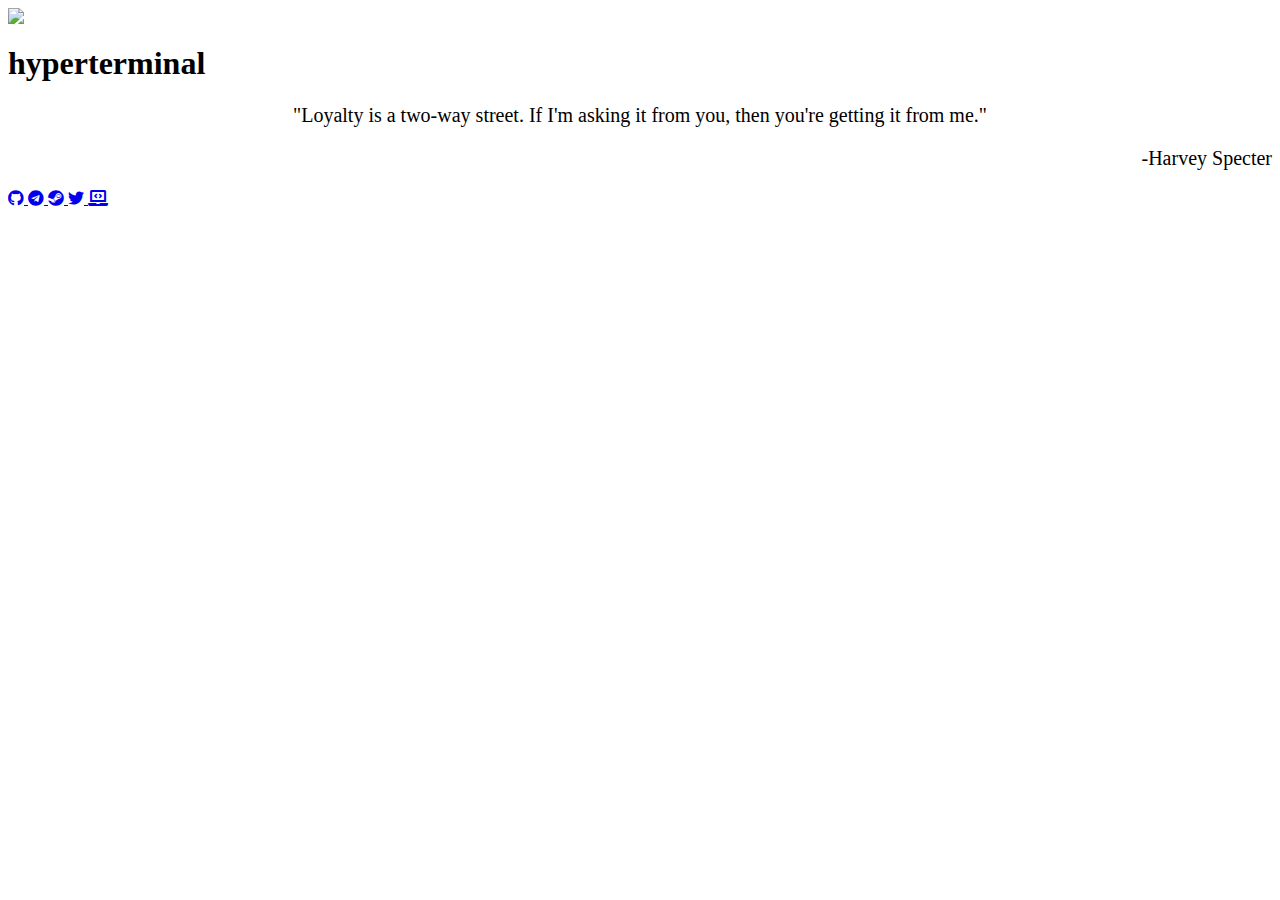
==== index.html @ 8bcb23f5 "Merge branch 'master' into patch" ====
<html>
    <head>
        <title>hyperterminal | Homepage</title>
        <meta name="viewport" content="width=device-width, initial-scale=1" />
        <meta charset="UTF-8" />
        <link rel="icon" type="image/png" href="hyperterminal_files/logo.jpg" sizes="16x16" />
        <link rel="stylesheet" href="hyperterminal_files/main.css" />
        <link rel="stylesheet" href="https://use.fontawesome.com/releases/v5.15.1/css/all.css" />
    </head>
    <body>
        <section>
            <div class="hero-body">
                <p id="b">
                <img class="logo" src="hyperterminal_files/logo.jpg" /> <font size="+3"><h1>hyperterminal</h1></font>
                </p>
                <div class="row">
                    <div class="col-sm-8 offset-sm-2">
                        <p style="text-align: center;color: var(--subtitle);font-size:1.25rem;font-weight:300;">"Loyalty is a two-way street. If I'm asking it from you, then you're getting it from me."</p>
                        <p style="text-align: right;color: var(--subtitle);font-size:1.25rem;font-weight:300;">-Harvey Specter</p>
                    </div>
                </div>
                
                <a class="btn" href="https://github.com/hyperterminal-byte" target="_blank"> <i class="fab fa-github"></i> </a>
                <a class="btn" href="https://t.me/hyperterminal" target="_blank"> <i class="fab fa-telegram"></i> </a>
                <a class="btn" href="https://steamcommunity.com/id/hyperterminal_reborn/" target="_blank"> <i class="fab fa-steam"></i> </a>
                <a class="btn" href="https://twitter.com/hyper_reborn" target="_blank"> <i class="fab fa-twitter"></i> </a>
                <a class="btn" href="https://forum.xda-developers.com/m/hyperterminal.7496856/" target="_blank"> <i class="fas fa-laptop-code"></i> </a>
                </div>
        </section>
    </body>
</html>
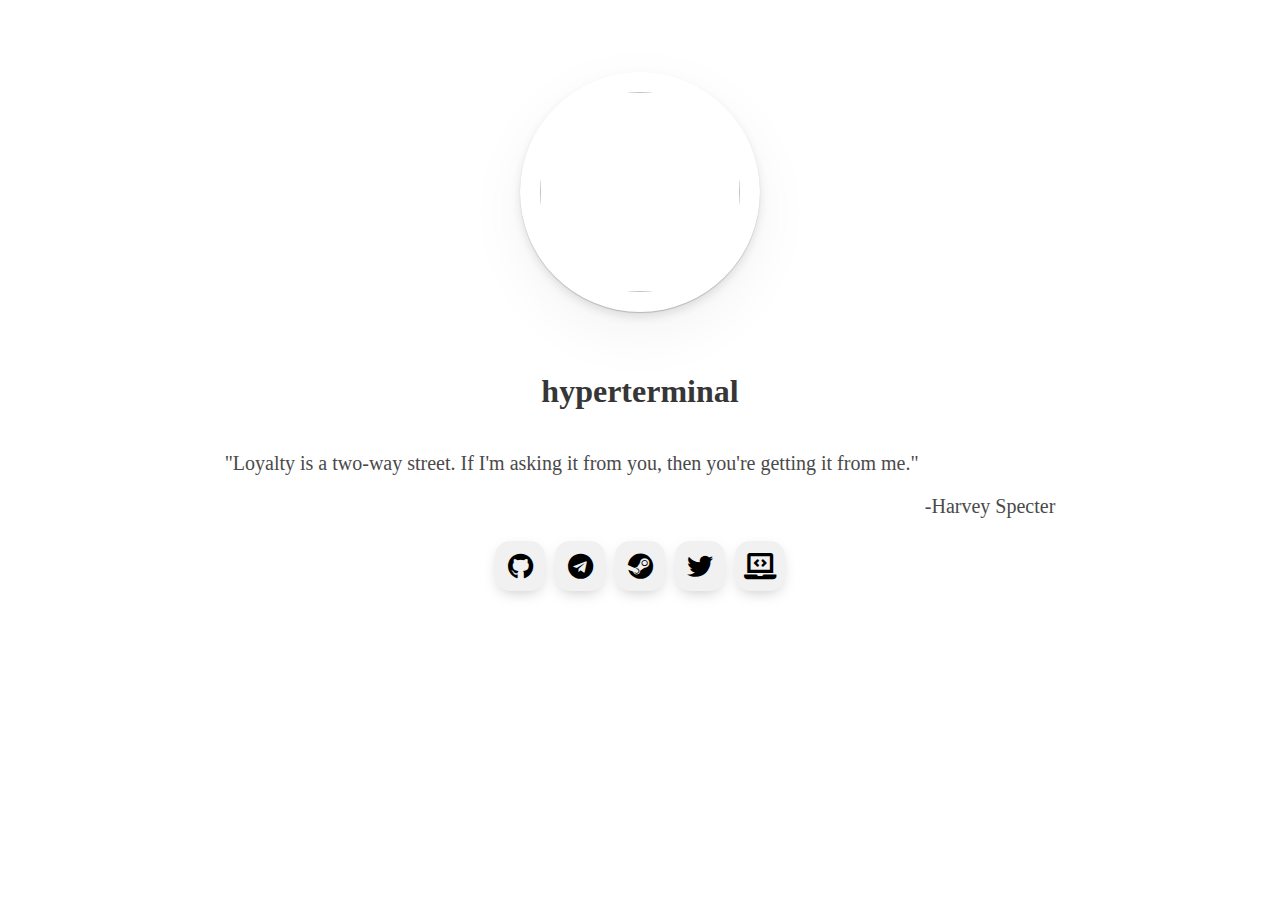
==== commit 1aa8d169: "Merge pull request #4 from HotDogfinba11/patch" ====
--- a/index.html
+++ b/index.html
@@ -15,7 +15,7 @@
                 </p>
                 <div class="row">
                     <div class="col-sm-8 offset-sm-2">
-                        <p style="text-align: center;color: var(--subtitle);font-size:1.25rem;font-weight:300;">"Loyalty is a two-way street. If I'm asking it from you, then you're getting it from me."</p>
+                        <p style="text-align: justify;color: var(--subtitle);font-size:1.25rem;font-weight:300;">"Loyalty is a two-way street. If I'm asking it from you, then you're getting it from me."</p>
                         <p style="text-align: right;color: var(--subtitle);font-size:1.25rem;font-weight:300;">-Harvey Specter</p>
                     </div>
                 </div>
--- a/hyperterminal_files/main.css
+++ b/hyperterminal_files/main.css
@@ -0,0 +1,155 @@
+:root {
+    --mainbg: #fff;
+    --title: #363636;
+    --subtitle: #4a4a4a;
+    --logobg: #fff;
+    --sm: #f1f1f1;
+    --animation: #000;
+}
+
+@media (prefers-color-scheme:dark) {
+    :root {
+        --mainbg: #000;
+        --title: #f2f2f2;
+        --subtitle: #f1f1f1;
+        --logobg: #545454;
+        --sm: #212121;
+        --animation: #fff;
+    }
+}
+
+html {
+    background-color: var(--mainbg);
+    font-family: "Circular Std Bold";
+    color: var(--title)
+}
+
+@font-face {
+    font-family: "Circular Std Book";
+    src: url(std-book.ttf)
+}
+
+@font-face {
+    font-family: "Circular Std Bold";
+    src: url(std.ttf)
+}
+
+.btn {
+    display: inline-block;
+    width: 50px;
+    height: 50px;
+    background: var(--sm);
+    margin: 3px;
+    border-radius: 30%;
+    box-shadow: 0 5px 15px -5px #00000040;
+    color: var(--animation);
+    overflow: hidden;
+    position: relative;
+}
+.btn i {
+    line-height: 50px;
+    font-size: 26px;
+    transition: 0.2s linear;
+}
+.btn:hover i {
+    transform: scale(1.3);
+    color: var(--sm);
+}
+.btn::before {
+    content: "";
+    position: absolute;
+    width: 120%;
+    height: 120%;
+    background: var(--animation);
+    transform: rotate(45deg);
+    left: -110%;
+    top: 90%;
+}
+.btn:hover::before {
+    animation: aaa 0.7s 1;
+    top: -10%;
+    left: -10%;
+}
+@keyframes aaa {
+    0% {
+        left: -110%;
+        top: 90%;
+    }
+    50% {
+        left: 10%;
+        top: -30%;
+    }
+    100% {
+        top: -10%;
+        left: -10%;
+    }
+}
+
+.subtitle {
+    color: var(--subtitle);
+    font-size: 1.25rem;
+    font-weight: 300
+}
+
+#b {
+    -webkit-animation-delay: .5s;
+    animation-delay: .5s;
+    -webkit-animation-duration: 1.5s;
+    animation-duration: 1.5s;
+    -webkit-animation-fill-mode: both;
+    animation-fill-mode: both;
+    -webkit-animation-name: floatUp;
+    animation-name: floatUp;
+    -webkit-animation-timing-function: cubic-bezier(0, .71, .29, 1);
+    animation-timing-function: cubic-bezier(0, .71, .29, 1);
+    border-radius: 50%;
+    display: inline-block;
+    height: 240px;
+    margin-bottom: 40px;
+    position: relative;
+    vertical-align: top;
+    width: 240px;
+    box-shadow: 0 20px 60px rgba(10, 10, 10, .05), 0 5px 10px rgba(10, 10, 10, .1), 0 1px 1px rgba(10, 10, 10, .2);
+    background-color: var(--logobg)
+}
+
+img.logo {
+    height: 200px;
+    margin-top: 20px;
+    margin-bottom: 10px;
+    border-radius: 50%
+}
+
+.hero {
+    align-items: stretch;
+    display: flex
+}
+
+.hero-body {
+    -webkit-box-flex: 1;
+    -ms-flex-positive: 1;
+    flex-grow: 1;
+    -ms-flex-negative: 0;
+    flex-shrink: 0;
+    padding: 3rem 1.5rem;
+    text-align: center
+}
+
+.row {
+    display: -ms-flexbox;
+    display: flex;
+    -ms-flex-wrap: wrap;
+    flex-wrap: wrap;
+    margin-right: -15px;
+    margin-left: -15px
+}
+
+.col-sm-8 {
+    -ms-flex: 0 0 66.666667%;
+    flex: 0 0 66.666667%;
+    max-width: 66.666667%
+}
+
+.offset-sm-2 {
+    margin-left: 16.666667%
+}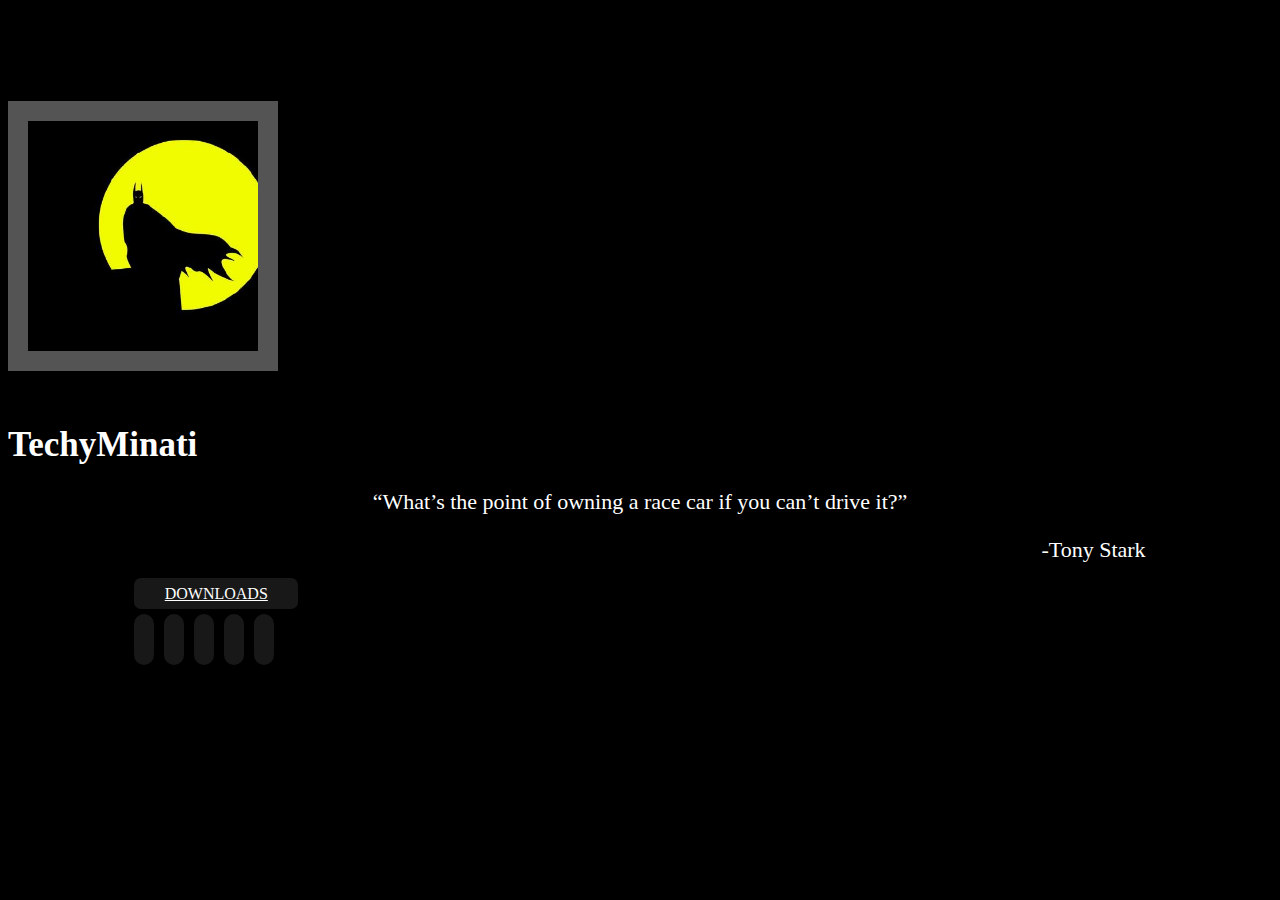
==== commit d278a34b: "webpage: Adapt for my Usage" ====
--- a/index.html
+++ b/index.html
@@ -1,31 +1,68 @@
+<!DOCTYPE html>
 <html>
-    <head>
-        <title>hyperterminal | Homepage</title>
-        <meta name="viewport" content="width=device-width, initial-scale=1" />
-        <meta charset="UTF-8" />
-        <link rel="icon" type="image/png" href="hyperterminal_files/logo.jpg" sizes="16x16" />
-        <link rel="stylesheet" href="hyperterminal_files/main.css" />
-        <link rel="stylesheet" href="https://use.fontawesome.com/releases/v5.15.1/css/all.css" />
-    </head>
-    <body>
-        <section>
-            <div class="hero-body">
-                <p id="b">
-                <img class="logo" src="hyperterminal_files/logo.jpg" /> <font size="+3"><h1>hyperterminal</h1></font>
-                </p>
-                <div class="row">
-                    <div class="col-sm-8 offset-sm-2">
-                        <p style="text-align: justify;color: var(--subtitle);font-size:1.25rem;font-weight:300;">"Loyalty is a two-way street. If I'm asking it from you, then you're getting it from me."</p>
-                        <p style="text-align: right;color: var(--subtitle);font-size:1.25rem;font-weight:300;">-Harvey Specter</p>
-                    </div>
-                </div>
-                
-                <a class="btn" href="https://github.com/hyperterminal-byte" target="_blank"> <i class="fab fa-github"></i> </a>
-                <a class="btn" href="https://t.me/hyperterminal" target="_blank"> <i class="fab fa-telegram"></i> </a>
-                <a class="btn" href="https://steamcommunity.com/id/hyperterminal_reborn/" target="_blank"> <i class="fab fa-steam"></i> </a>
-                <a class="btn" href="https://twitter.com/hyper_reborn" target="_blank"> <i class="fab fa-twitter"></i> </a>
-                <a class="btn" href="https://forum.xda-developers.com/m/hyperterminal.7496856/" target="_blank"> <i class="fas fa-laptop-code"></i> </a>
-                </div>
-        </section>
-    </body>
-</html>+
+<head>
+    <!-- Global site tag (gtag.js) - Google Analytics -->
+<script async src="https://www.googletagmanager.com/gtag/js?id=G-6M0VENYB0Y"></script>
+<script>
+  window.dataLayer = window.dataLayer || [];
+  function gtag(){dataLayer.push(arguments);}
+  gtag('js', new Date());
+
+  gtag('config', 'G-6M0VENYB0Y');
+</script>
+    <meta charset="utf-8">
+    <meta name="viewport" content="width=device-width, initial-scale=1.0, shrink-to-fit=no">
+    <title>TechyMinati</title>
+    <link rel="icon" type="image/jpeg" sizes="640x640" href="assets/img/logo.jpg?h=06f0acb69d9f2ca33be96fcc9c410ca5">
+    <link rel="icon" type="image/jpeg" sizes="640x640" href="assets/img/logo.jpg?h=06f0acb69d9f2ca33be96fcc9c410ca5">
+    <link rel="icon" type="image/jpeg" sizes="640x640" href="assets/img/logo.jpg?h=06f0acb69d9f2ca33be96fcc9c410ca5">
+    <link rel="icon" type="image/jpeg" sizes="640x640" href="assets/img/logo.jpg?h=06f0acb69d9f2ca33be96fcc9c410ca5">
+    <link rel="icon" type="image/jpeg" sizes="640x640" href="assets/img/logo.jpg?h=06f0acb69d9f2ca33be96fcc9c410ca5">
+    <link rel="stylesheet" href="assets/bootstrap/css/bootstrap.min.css?h=815797bb9644aa219c4798c1e4c217a8">
+    <link rel="stylesheet" href="assets/fonts/fontawesome-all.min.css?h=9db842b3dc3336737559eb4abc0f1b3d">
+    <link rel="stylesheet" href="assets/fonts/font-awesome.min.css?h=9db842b3dc3336737559eb4abc0f1b3d">
+    <link rel="stylesheet" href="assets/fonts/fontawesome5-overrides.min.css?h=9db842b3dc3336737559eb4abc0f1b3d">
+    <link rel="stylesheet" href="assets/css/styles.min.css?h=5bdcb9f0b3025948d04edc16838b30cb">
+    <link rel="stylesheet" href="https://cdnjs.cloudflare.com/ajax/libs/animate.css/3.5.2/animate.min.css">
+</head>
+
+<body style="background: rgb(0,0,0);">
+    <div class="row" style="height: 100%;width: 100%;margin-top: 8%;margin-right: 0px;margin-left: 0px;margin-bottom: 5%;">
+        <div class="col text-center" style="padding-right: 0px;padding-left: 0px;"><img class="rounded-circle img-fluid" src="assets/img/logo.jpg?h=06f0acb69d9f2ca33be96fcc9c410ca5" style="height: 230px;border: 20px solid #545454 ;"><script>
+window.addEventListener('DOMContentLoaded', (event) => {
+if(/Android|webOS|iPhone|iPad|iPod|BlackBerry|IEMobile|Opera Mini/i.test(navigator.userAgent)){
+document.getElementById("quote").style.textAlign = "justify";
+}else{
+document.getElementById("quote").style.textAlign = "center";
+}});
+</script>
+            <h1 style="margin-top: 50px;color: #ffffff;font-family: Conv_std;font-size: 35px;">TechyMinati<br></h1>
+            <div style="margin-right: 10%;margin-left: 10%;">
+                <p class="lead text-center" id="quote" style="color: #ffffff;font-family: Conv_std-book;font-size: 22px;">“What’s the point of owning a race car if you can’t drive it?”<br></p>
+                <p class="text-right" style="color: #ffffff;font-family: Conv_std-book;font-size: 22px;text-align-last: right;">-Tony Stark<br></p>
+                <div style="margin-bottom: 21px;">
+                    <!-- Start: delclass_button --><a class="btn text-capitalize shadow-none" role="button" style="color: #ffffff;background: #181818;border-color: #000000;border-radius: 7px;font-family: Conv_std-book;padding-top: 7px;padding-bottom: 7px;padding-right: 3%;padding-left: 3%;margin-bottom: 5px;" href="https://sourceforge.net/projects/techyminati/files/" onmouseover="bigImg(this)" onmouseout="normalImg(this)">DOWNLOADS</a><!-- End: delclass_button -->
+                </div><a href="https://github.com/techyminati"><i class="fa fa-github" data-bs-hover-animate="pulse" id="charging" style="color: rgb(255,255,255);font-size: 28px;background: #181818;border-radius: 11px;padding-top: 10px;padding-right: 10px;padding-bottom: 10px;padding-left: 10px;margin-right: 10px;" onmouseover="bigImg(this)" onmouseout="normalImg(this)"></i></a><a href="https://t.me/techyminati"><i class="fa fa-telegram" data-bs-hover-animate="pulse" style="color: rgb(255,255,255);font-size: 28px;background: #181818;border-radius: 11px;padding-top: 10px;padding-right: 10px;padding-bottom: 10px;padding-left: 10px;margin-right: 10px;" onmouseover="bigImg(this)" onmouseout="normalImg(this)"></i></a><a href="https://steamcommunity.com/id/techyminati/"><i class="fab fa-steam" data-bs-hover-animate="pulse" style="color: rgb(255,255,255);font-size: 28px;background: #181818;border-radius: 11px;padding-top: 10px;padding-right: 10px;padding-bottom: 10px;padding-left: 10px;margin-right: 10px;" onmouseover="bigImg(this)" onmouseout="normalImg(this)"></i></a><a href="https://twitter.com/techyminati"><i class="fa fa-twitter" data-bs-hover-animate="pulse" style="color: rgb(255,255,255);font-size: 28px;background: #181818;border-radius: 11px;padding-top: 10px;padding-right: 10px;padding-bottom: 10px;padding-left: 10px;margin-right: 10px;" onmouseover="bigImg(this)" onmouseout="normalImg(this)"></i></a><a href="https://forum.xda-developers.com/m/techyminati.8245761/"><i class="fas fa-laptop-code" data-bs-hover-animate="pulse" style="color: rgb(255,255,255);font-size: 28px;background: #181818;border-radius: 11px;padding-top: 10px;padding-right: 10px;padding-bottom: 10px;padding-left: 10px;margin-right: 0px;" onmouseover="bigImg(this)" onmouseout="normalImg(this)"></i></a>
+            </div>
+        </div>
+    </div><script>
+function bigImg(x) {
+  x.style.backgroundColor = "#ffffff";
+  x.style.color = "#181818";
+}
+
+function normalImg(x) {
+setTimeout(function()
+{x.style.backgroundColor = "#181818";
+x.style.color = "#ffffff"; }, 110);
+}   
+</script>
+<style>
+</style>
+    <script src="assets/js/jquery.min.js?h=89312d34339dcd686309fe284b3f226f"></script>
+    <script src="assets/bootstrap/js/bootstrap.min.js?h=03ab36d1dde930b7d44a712f19075641"></script>
+    <script src="assets/js/script.min.js?h=84a111365b31658389bfd638cc1392eb"></script>
+</body>
+
+</html>
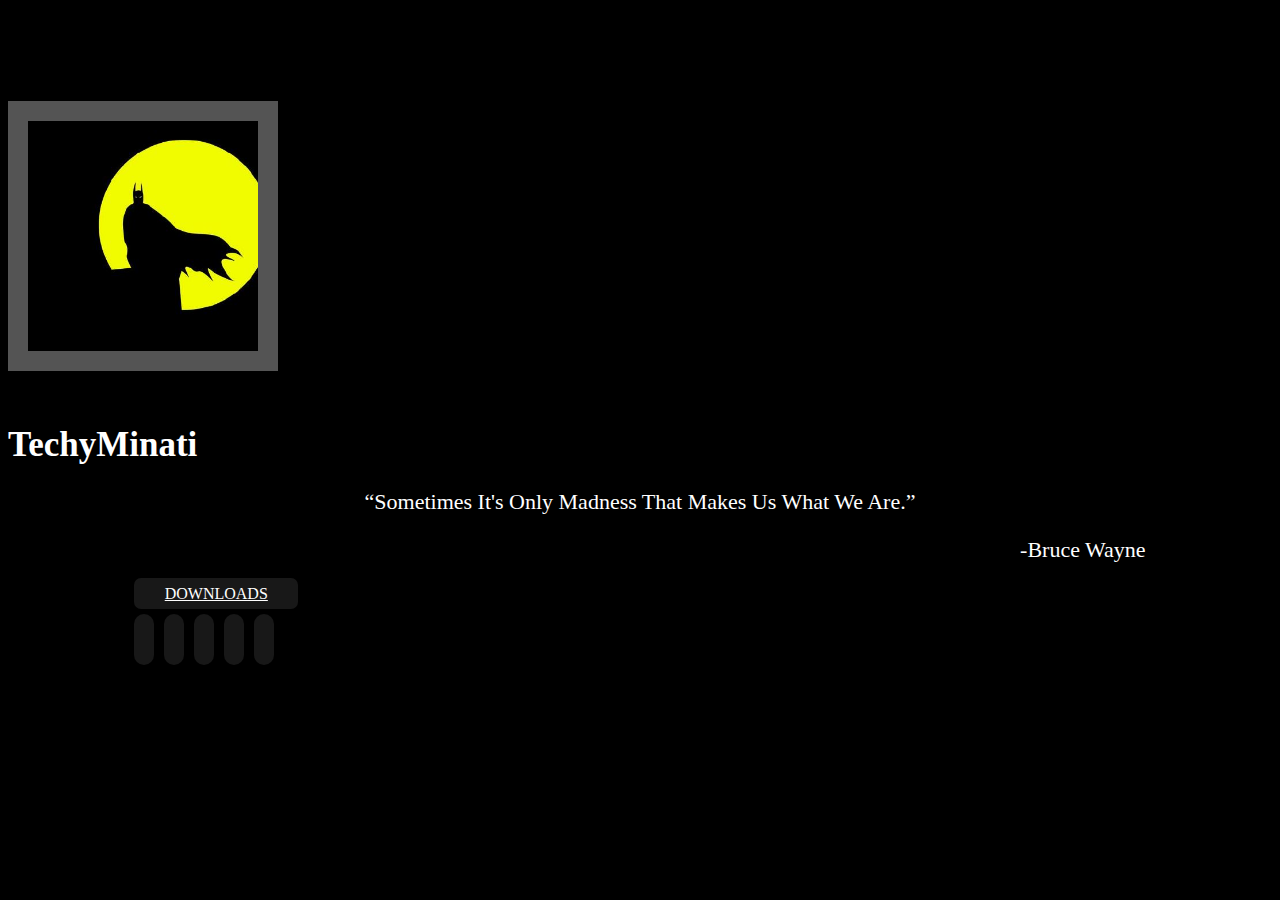
==== commit d47cdfb4: "web: Update Quote" ====
--- a/index.html
+++ b/index.html
@@ -39,8 +39,8 @@
 </script>
             <h1 style="margin-top: 50px;color: #ffffff;font-family: Conv_std;font-size: 35px;">TechyMinati<br></h1>
             <div style="margin-right: 10%;margin-left: 10%;">
-                <p class="lead text-center" id="quote" style="color: #ffffff;font-family: Conv_std-book;font-size: 22px;">“What’s the point of owning a race car if you can’t drive it?”<br></p>
-                <p class="text-right" style="color: #ffffff;font-family: Conv_std-book;font-size: 22px;text-align-last: right;">-Tony Stark<br></p>
+                <p class="lead text-center" id="quote" style="color: #ffffff;font-family: Conv_std-book;font-size: 22px;">“Sometimes It's Only Madness That Makes Us What We Are.”<br></p>
+                <p class="text-right" style="color: #ffffff;font-family: Conv_std-book;font-size: 22px;text-align-last: right;">-Bruce Wayne<br></p>
                 <div style="margin-bottom: 21px;">
                     <!-- Start: delclass_button --><a class="btn text-capitalize shadow-none" role="button" style="color: #ffffff;background: #181818;border-color: #000000;border-radius: 7px;font-family: Conv_std-book;padding-top: 7px;padding-bottom: 7px;padding-right: 3%;padding-left: 3%;margin-bottom: 5px;" href="https://sourceforge.net/projects/techyminati/files/" onmouseover="bigImg(this)" onmouseout="normalImg(this)">DOWNLOADS</a><!-- End: delclass_button -->
                 </div><a href="https://github.com/techyminati"><i class="fa fa-github" data-bs-hover-animate="pulse" id="charging" style="color: rgb(255,255,255);font-size: 28px;background: #181818;border-radius: 11px;padding-top: 10px;padding-right: 10px;padding-bottom: 10px;padding-left: 10px;margin-right: 10px;" onmouseover="bigImg(this)" onmouseout="normalImg(this)"></i></a><a href="https://t.me/techyminati"><i class="fa fa-telegram" data-bs-hover-animate="pulse" style="color: rgb(255,255,255);font-size: 28px;background: #181818;border-radius: 11px;padding-top: 10px;padding-right: 10px;padding-bottom: 10px;padding-left: 10px;margin-right: 10px;" onmouseover="bigImg(this)" onmouseout="normalImg(this)"></i></a><a href="https://steamcommunity.com/id/techyminati/"><i class="fab fa-steam" data-bs-hover-animate="pulse" style="color: rgb(255,255,255);font-size: 28px;background: #181818;border-radius: 11px;padding-top: 10px;padding-right: 10px;padding-bottom: 10px;padding-left: 10px;margin-right: 10px;" onmouseover="bigImg(this)" onmouseout="normalImg(this)"></i></a><a href="https://twitter.com/techyminati"><i class="fa fa-twitter" data-bs-hover-animate="pulse" style="color: rgb(255,255,255);font-size: 28px;background: #181818;border-radius: 11px;padding-top: 10px;padding-right: 10px;padding-bottom: 10px;padding-left: 10px;margin-right: 10px;" onmouseover="bigImg(this)" onmouseout="normalImg(this)"></i></a><a href="https://forum.xda-developers.com/m/techyminati.8245761/"><i class="fas fa-laptop-code" data-bs-hover-animate="pulse" style="color: rgb(255,255,255);font-size: 28px;background: #181818;border-radius: 11px;padding-top: 10px;padding-right: 10px;padding-bottom: 10px;padding-left: 10px;margin-right: 0px;" onmouseover="bigImg(this)" onmouseout="normalImg(this)"></i></a>
